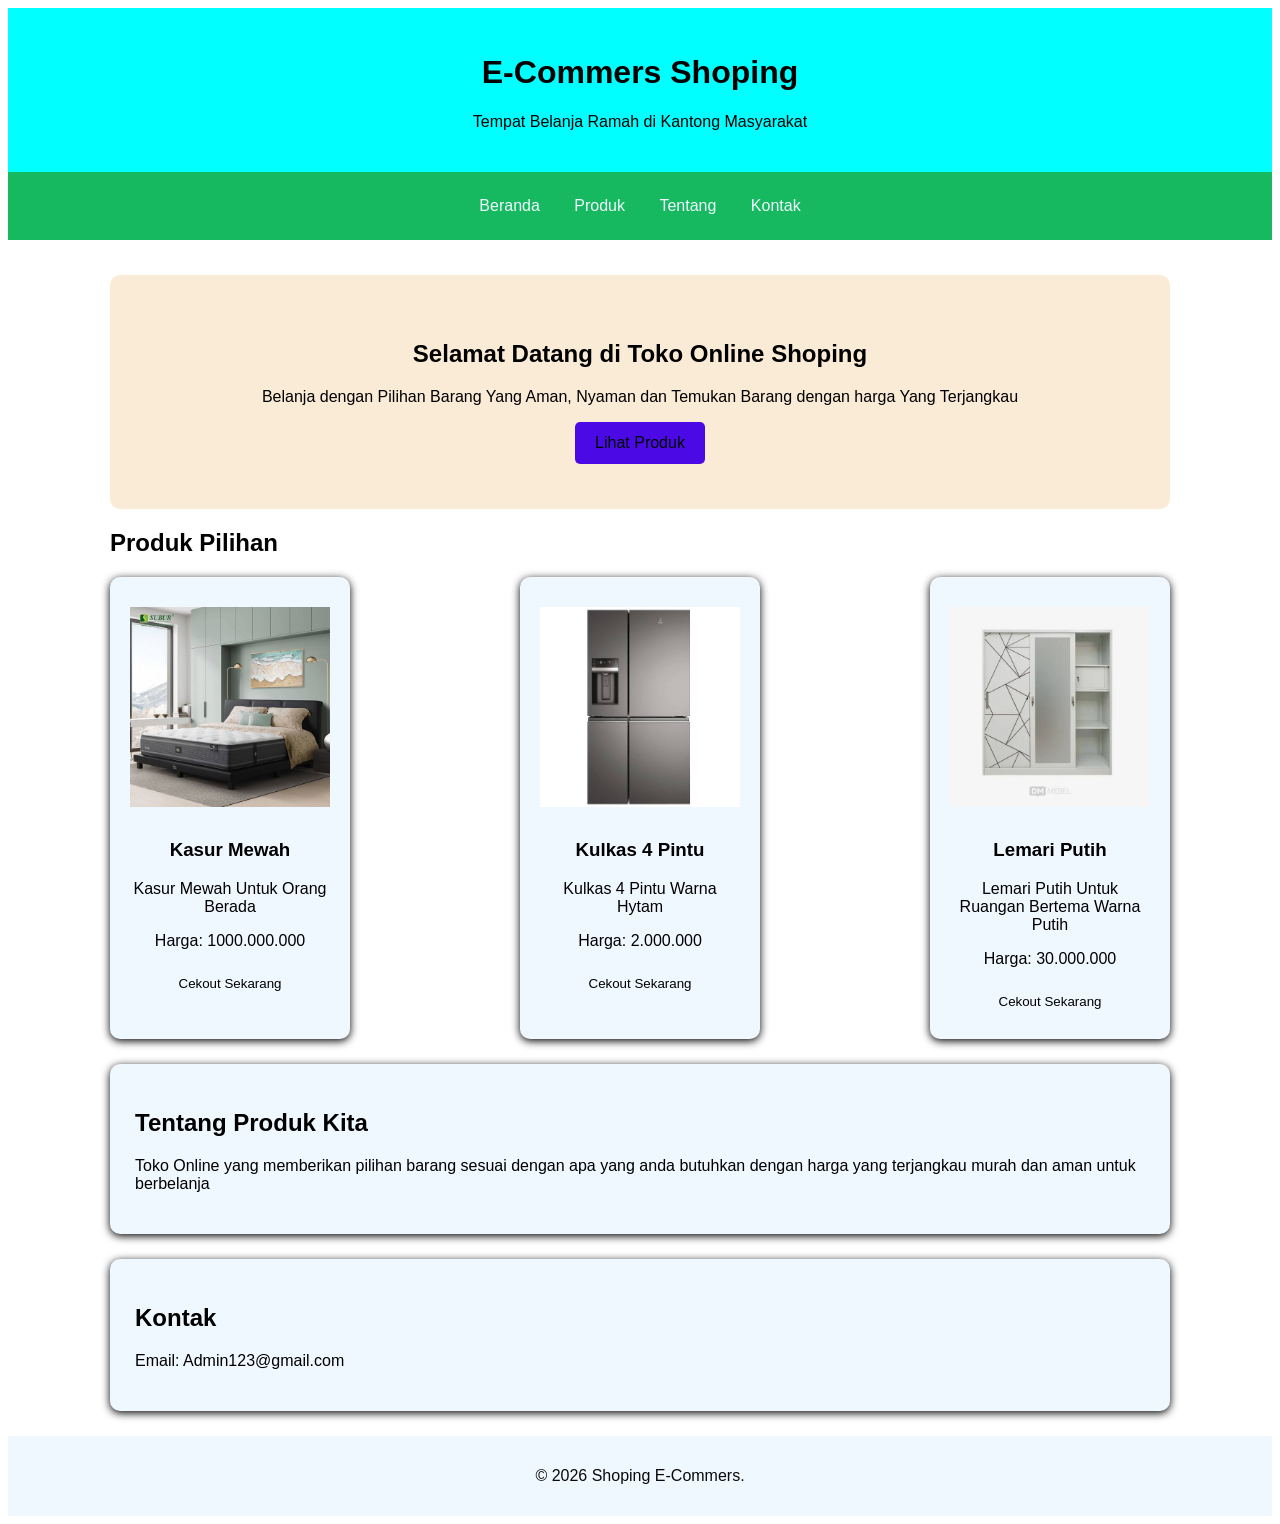
==== index.html @ e1f1d837 "Update index.html" ====
<!DOCTYPE html>
<html lang="en">
<head>
    <meta charset="UTF-8">
    <meta name="viewport" content="width=device-width, initial-scale=1.0">
    <title>HTML Statis</title>
    <link rel="stylesheet" href="style.css">
</head>
<body>
    <!-- header -->
     <header>
        <h1>E-Commers Shoping</h1>
        <p>Tempat Belanja Ramah di Kantong Masyarakat</p>
     </header>
     <!-- navbar -->
      <nav>
        <a href="#beranda">Beranda</a>
      <a href="#produk">Produk</a>
      <a href="#tentang">Tentang</a>
      <a href="#kontak">Kontak</a>
      </nav>
      <!-- konten utama -->
       <main>
        <section id="beranda" class="banner">
            <h2>Selamat Datang di Toko Online Shoping</h2>
            <p>Belanja dengan Pilihan Barang Yang Aman, Nyaman dan Temukan Barang dengan harga Yang
                Terjangkau
            </p>
            <a href="produk" class="tombol">Lihat Produk</a>
        </section>
        <!-- katalog produk -->
         <section id="produk">
            <h2>Produk Pilihan</h2>
            <div class="daftar-produk">
                <article class="produk">
                    <img src="/kasur.jpg" alt="" class="gambar" width="200" />
                    <h3>Kasur Mewah</h3>
                    <p>Kasur Mewah Untuk Orang Berada</p>
                    <p>Harga: 1000.000.000</p>
                    <button type="button">Cekout Sekarang</button>
                </article>
                <br>
                <!-- produk 2 -->
                 <article class="produk">
                    <img src="/kulkas.jpg" alt="" class="gambar" width="200" />
                    <h3>Kulkas 4 Pintu</h3>
                    <p>Kulkas 4 Pintu Warna Hytam</p>
                    <p>Harga: 2.000.000</p>
                    <Button type="button">Cekout Sekarang</Button>
                 </article>
                 <br>
                 <!-- produk 3 -->
                 <article class="produk">
                    <img src="/lemari.jpg" alt="" class="gambar" width="200" />
                    <h3>Lemari Putih</h3>
                    <p>Lemari Putih Untuk Ruangan Bertema Warna Putih</p>
                    <p>Harga: 30.000.000</p>
                    <Button type="button">Cekout Sekarang</Button>
                 </article>
            </div>
            <!-- tentang -->
            <section id="tentang" class="tentang">
                <h2>Tentang Produk Kita</h2>
                <p>Toko Online yang memberikan pilihan barang sesuai dengan apa yang
                    anda butuhkan dengan harga yang terjangkau murah dan aman untuk berbelanja
                </p>
            </section>

            <search id="kontak" class="kontak">
                <h2>Kontak</h2>
                <p>Email: Admin123@gmail.com</p>
            </search>
         </section>
       </main>
       <footer>
        <p>&copy; 2026 Shoping E-Commers.</p>
       </footer>
</body>
</html>
---- style.css ----
/*pengaturan umum*/
*{
    box-sizing: border-box;
}
body{
    font-family: 'Trebuchet MS', 'Lucida Sans Unicode', 'Lucida Grande', 'Lucida Sans', Arial, sans-serif;
}

/*header*/
header{
    background-color: aqua;
    color: black;
    text-align: center;
    padding: 25px;
}
/*navbar*/
nav{
    background-color: rgb(22, 185, 95);
    color: black;
    text-align: center;
    padding: 25px;
}
nav a{
    color: aliceblue;
    margin: 15px;
    text-decoration: none;
}
nav a:hover{
    text-decoration: underline;
}
/*konten utama*/
main{
    max-width: 1100px;
    margin: 25px auto;
    padding: 0 20px;
}
/*banner*/
.banner{
    background-color: antiquewhite;
    text-align: center;
    padding: 45px 20px;
    border-radius: 10px;
    margin-top: 35px;
}
.tombol{
    display: inline-block;
    background-color: rgb(75, 9, 229);
    color: black;
    text-decoration: none;
    padding: 12px 20px;
    border-radius: 5px;
}
.tombol:hover{
    background-color: aqua;
}
.daftar-produk{
    display: grid;
    grid-template-columns: repeat(5, 1fr);
    gap: 20px;
}
.gambar{
    font-size: 55px;
    margin: 10px 0;
}
.produk{
    background-color: aliceblue;
    text-align: center;
    padding: 20px;
    border-radius: 10px;
    box-shadow: 0 2px 8px black;
}
.harga{
    color: aliceblue;
    font-weight: bold;
}
.produk button{
    background-color: aliceblue;
    border: none;
    padding: 10px 15px;
    border-radius: 5px;
}
.produk button:hover{
    background-color: bisque;
}
/*tentang produk kita*/
.tentang, .kontak{
    background-color: aliceblue;
    padding: 25px;
    margin-top: 25px;
    border-radius: 10px;
    box-shadow: 0 2px 8px black;
}
/*footer*/
footer{
    background-color: aliceblue;
    color: rgb(10, 10, 10);
    text-align: center;
    padding: 15px;
}
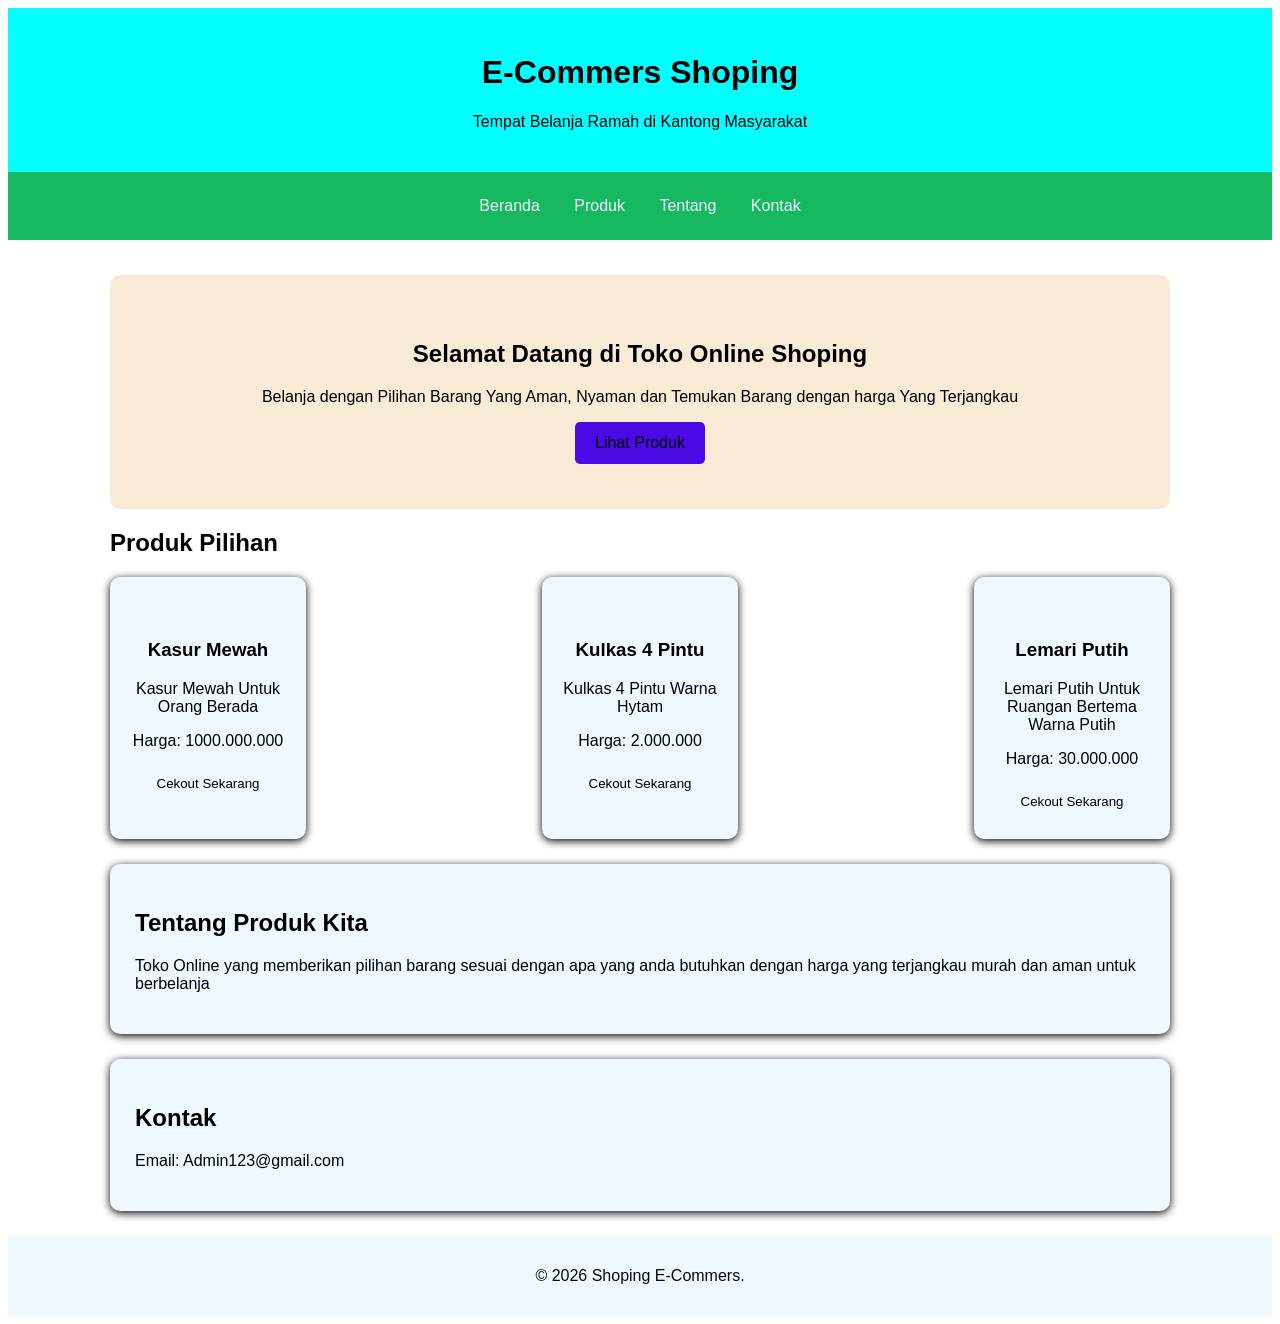
==== commit 8ae9fc76: "Update index.html" ====
--- a/index.html
+++ b/index.html
@@ -33,7 +33,7 @@
             <h2>Produk Pilihan</h2>
             <div class="daftar-produk">
                 <article class="produk">
-                    <img src="/kasur.jpg" alt="" class="gambar" width="200" />
+                    <img src="kasur.htm" alt="" class="gambar" width="200" />
                     <h3>Kasur Mewah</h3>
                     <p>Kasur Mewah Untuk Orang Berada</p>
                     <p>Harga: 1000.000.000</p>
@@ -42,7 +42,7 @@
                 <br>
                 <!-- produk 2 -->
                  <article class="produk">
-                    <img src="/kulkas.jpg" alt="" class="gambar" width="200" />
+                    <img src="kulkas.htm" alt="" class="gambar" width="200" />
                     <h3>Kulkas 4 Pintu</h3>
                     <p>Kulkas 4 Pintu Warna Hytam</p>
                     <p>Harga: 2.000.000</p>
@@ -51,7 +51,7 @@
                  <br>
                  <!-- produk 3 -->
                  <article class="produk">
-                    <img src="/lemari.jpg" alt="" class="gambar" width="200" />
+                    <img src="lemari.htm" alt="" class="gambar" width="200" />
                     <h3>Lemari Putih</h3>
                     <p>Lemari Putih Untuk Ruangan Bertema Warna Putih</p>
                     <p>Harga: 30.000.000</p>
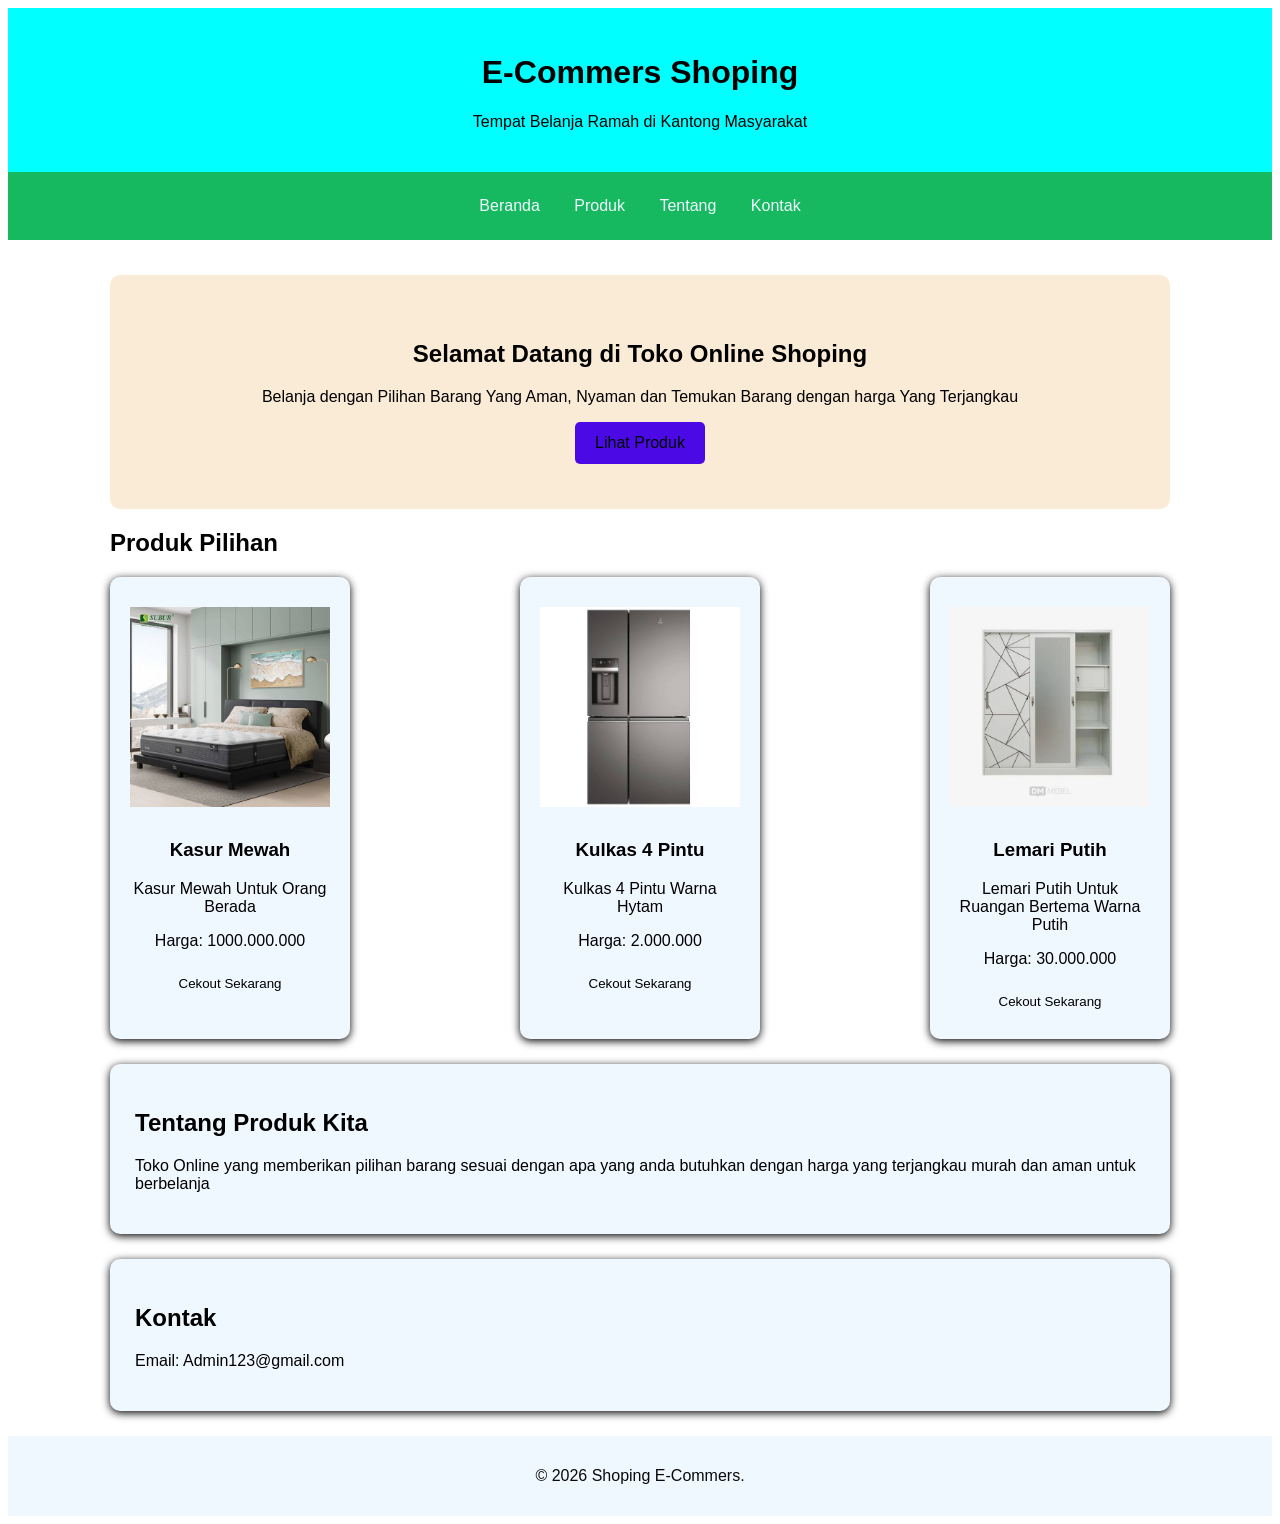
==== commit f3fe390a: "Update index.html" ====
--- a/index.html
+++ b/index.html
@@ -33,7 +33,7 @@
             <h2>Produk Pilihan</h2>
             <div class="daftar-produk">
                 <article class="produk">
-                    <img src="kasur.htm" alt="" class="gambar" width="200" />
+                    <img src="img/kasur.jpg" alt="" class="gambar" width="200" />
                     <h3>Kasur Mewah</h3>
                     <p>Kasur Mewah Untuk Orang Berada</p>
                     <p>Harga: 1000.000.000</p>
@@ -42,7 +42,7 @@
                 <br>
                 <!-- produk 2 -->
                  <article class="produk">
-                    <img src="kulkas.htm" alt="" class="gambar" width="200" />
+                    <img src="img/kulkas.jpg" alt="" class="gambar" width="200" />
                     <h3>Kulkas 4 Pintu</h3>
                     <p>Kulkas 4 Pintu Warna Hytam</p>
                     <p>Harga: 2.000.000</p>
@@ -51,7 +51,7 @@
                  <br>
                  <!-- produk 3 -->
                  <article class="produk">
-                    <img src="lemari.htm" alt="" class="gambar" width="200" />
+                    <img src="img/lemari.jpg" alt="" class="gambar" width="200" />
                     <h3>Lemari Putih</h3>
                     <p>Lemari Putih Untuk Ruangan Bertema Warna Putih</p>
                     <p>Harga: 30.000.000</p>
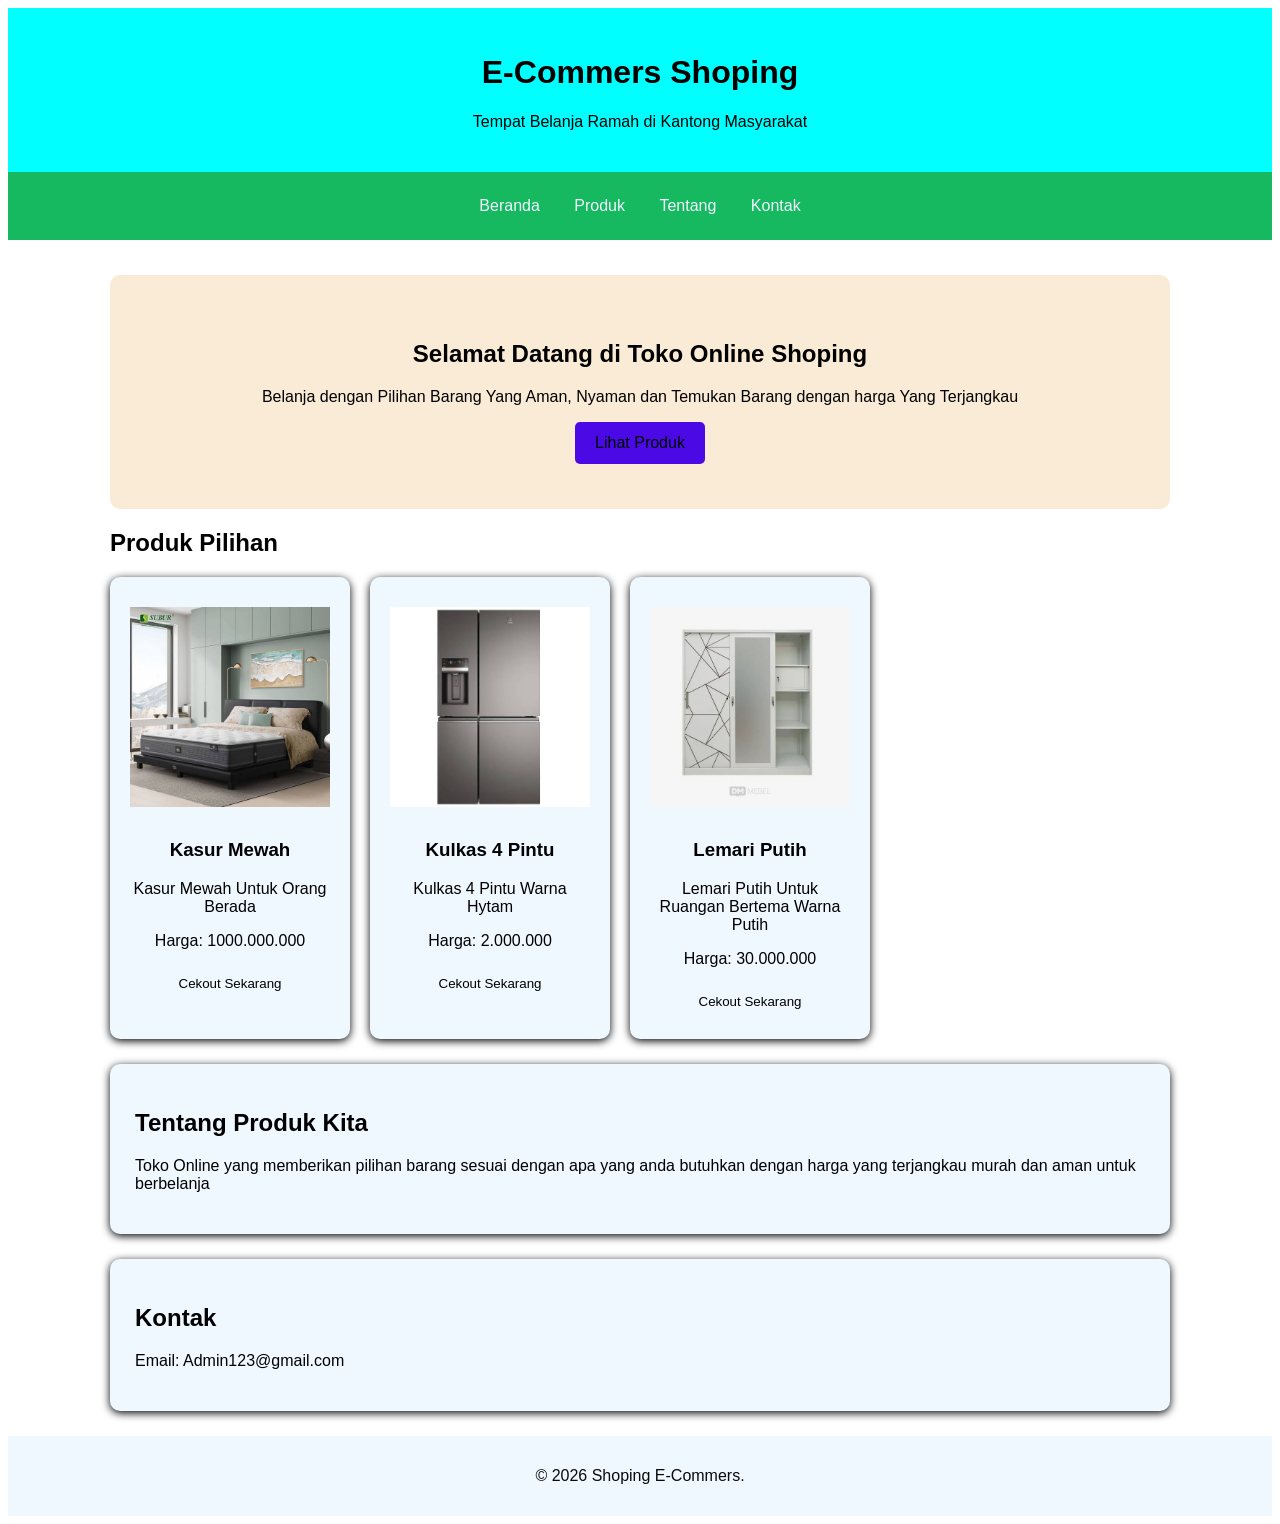
==== commit fed81f7e: "Update index.html" ====
--- a/index.html
+++ b/index.html
@@ -39,7 +39,6 @@
                     <p>Harga: 1000.000.000</p>
                     <button type="button">Cekout Sekarang</button>
                 </article>
-                <br>
                 <!-- produk 2 -->
                  <article class="produk">
                     <img src="img/kulkas.jpg" alt="" class="gambar" width="200" />
@@ -48,7 +47,6 @@
                     <p>Harga: 2.000.000</p>
                     <Button type="button">Cekout Sekarang</Button>
                  </article>
-                 <br>
                  <!-- produk 3 -->
                  <article class="produk">
                     <img src="img/lemari.jpg" alt="" class="gambar" width="200" />
